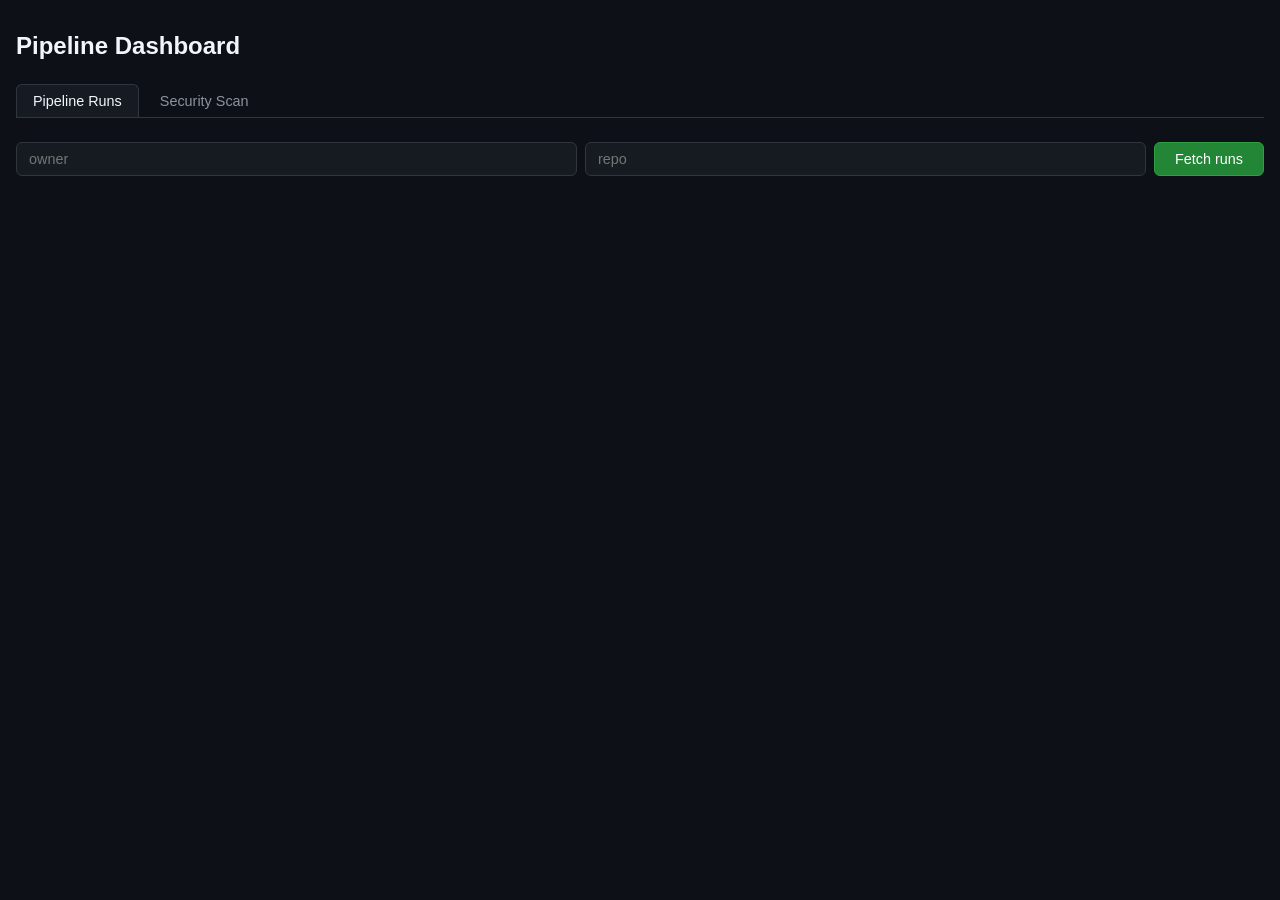
==== frontend/index.html @ 4208e796 "initial commit" ====
<!DOCTYPE html>
<html lang="en">
<head>
  <meta charset="UTF-8" />
  <meta name="viewport" content="width=device-width, initial-scale=1.0" />
  <title>Pipeline Dashboard</title>
  <link rel="stylesheet" href="css/styles.css" />
</head>
<body>
  <h1>Pipeline Dashboard</h1>

  <div class="tabs">
    <button class="tab active" onclick="showTab('pipelines')">Pipeline Runs</button>
    <button class="tab" onclick="showTab('security')">Security Scan</button>
  </div>

  <!-- Pipelines tab -->
  <div id="tab-pipelines">
    <div class="search-bar">
      <input id="owner" type="text" placeholder="owner" autocomplete="off" />
      <input id="repo"  type="text" placeholder="repo"  autocomplete="off" />
      <button id="fetchBtn" onclick="fetchRuns()">Fetch runs</button>
      <div class="spinner" id="spinner"></div>
    </div>
    <div id="message"></div>
    <div class="table-wrap">
      <table id="runsTable" style="display:none">
        <thead>
          <tr>
            <th>Run name</th>
            <th>Status</th>
            <th>Conclusion</th>
            <th>Branch</th>
            <th>Event</th>
            <th>Started</th>
          </tr>
        </thead>
        <tbody id="runsBody"></tbody>
      </table>
    </div>
  </div>

  <!-- Security tab -->
  <div id="tab-security" style="display:none">
    <div class="search-bar">
      <button onclick="fetchLatestScan()">Load Latest Scan</button>
      <div class="spinner" id="scanSpinner"></div>
    </div>
    <div id="scanMessage"></div>
    <div id="scanResults"></div>
  </div>

  <script src="js/app.js"></script>
</body>
</html>
---- frontend/css/styles.css ----
*, *::before, *::after { box-sizing: border-box; margin: 0; padding: 0; }

body {
  font-family: -apple-system, BlinkMacSystemFont, "Segoe UI", Roboto, sans-serif;
  background: #0d1117;
  color: #e6edf3;
  min-height: 100vh;
  padding: 2rem 1rem;
}

h1 {
  font-size: 1.5rem;
  font-weight: 600;
  margin-bottom: 1.5rem;
  color: #f0f6fc;
}

.search-bar {
  display: flex;
  gap: 0.5rem;
  margin-bottom: 1.5rem;
  flex-wrap: wrap;
}

.search-bar input {
  flex: 1;
  min-width: 140px;
  padding: 0.5rem 0.75rem;
  background: #161b22;
  border: 1px solid #30363d;
  border-radius: 6px;
  color: #e6edf3;
  font-size: 0.9rem;
  outline: none;
  transition: border-color 0.15s;
}

.search-bar input:focus { border-color: #388bfd; }

.search-bar button {
  padding: 0.5rem 1.25rem;
  background: #238636;
  border: 1px solid #2ea043;
  border-radius: 6px;
  color: #fff;
  font-size: 0.9rem;
  font-weight: 500;
  cursor: pointer;
  transition: background 0.15s;
}

.search-bar button:hover { background: #2ea043; }
.search-bar button:disabled { background: #1a4429; border-color: #1a4429; cursor: not-allowed; }

#message {
  font-size: 0.875rem;
  color: #8b949e;
  margin-bottom: 1rem;
  min-height: 1.25rem;
}

#message.error { color: #f85149; }

.table-wrap { overflow-x: auto; }

table {
  width: 100%;
  border-collapse: collapse;
  font-size: 0.875rem;
}

thead th {
  text-align: left;
  padding: 0.6rem 0.75rem;
  background: #161b22;
  border-bottom: 1px solid #30363d;
  color: #8b949e;
  font-weight: 500;
  white-space: nowrap;
}

tbody tr {
  border-bottom: 1px solid #21262d;
  transition: background 0.1s;
}

tbody tr:hover { background: #161b22; }

td {
  padding: 0.65rem 0.75rem;
  vertical-align: middle;
}

td a {
  color: #58a6ff;
  text-decoration: none;
}

td a:hover { text-decoration: underline; }

.badge {
  display: inline-block;
  padding: 0.2em 0.55em;
  border-radius: 2em;
  font-size: 0.75rem;
  font-weight: 500;
  text-transform: capitalize;
}

.badge-success    { background: #1a4429; color: #3fb950; }
.badge-failure    { background: #3d1c1c; color: #f85149; }
.badge-cancelled  { background: #2d2d2d; color: #8b949e; }
.badge-skipped    { background: #2d2d2d; color: #8b949e; }
.badge-in_progress { background: #1c2d3d; color: #388bfd; }
.badge-queued     { background: #1c2d3d; color: #388bfd; }
.badge-default    { background: #21262d; color: #e6edf3; }

.spinner {
  display: none;
  width: 18px; height: 18px;
  border: 2px solid #30363d;
  border-top-color: #388bfd;
  border-radius: 50%;
  animation: spin 0.7s linear infinite;
  margin-left: 0.5rem;
  vertical-align: middle;
}

@keyframes spin { to { transform: rotate(360deg); } }


.tabs {
  display: flex;
  gap: 0.25rem;
  margin-bottom: 1.5rem;
  border-bottom: 1px solid #30363d;
}

.tab {
  padding: 0.5rem 1rem;
  cursor: pointer;
  border: 1px solid transparent;
  border-bottom: none;
  border-radius: 6px 6px 0 0;
  font-size: 0.9rem;
  color: #8b949e;
  background: none;
}

.tab.active {
  color: #f0f6fc;
  background: #161b22;
  border-color: #30363d;
}

.finding {
  padding: 1rem;
  margin-bottom: 0.75rem;
  border-radius: 6px;
  border: 1px solid #30363d;
  background: #161b22;
}

.finding-header {
  display: flex;
  align-items: center;
  gap: 0.5rem;
  margin-bottom: 0.4rem;
  font-weight: 500;
}

.finding-file {
  font-size: 0.8rem;
  color: #8b949e;
  margin-bottom: 0.4rem;
  font-family: monospace;
}

.finding-recommendation {
  font-size: 0.85rem;
  color: #8b949e;
  margin-top: 0.4rem;
  padding-top: 0.4rem;
  border-top: 1px solid #21262d;
}
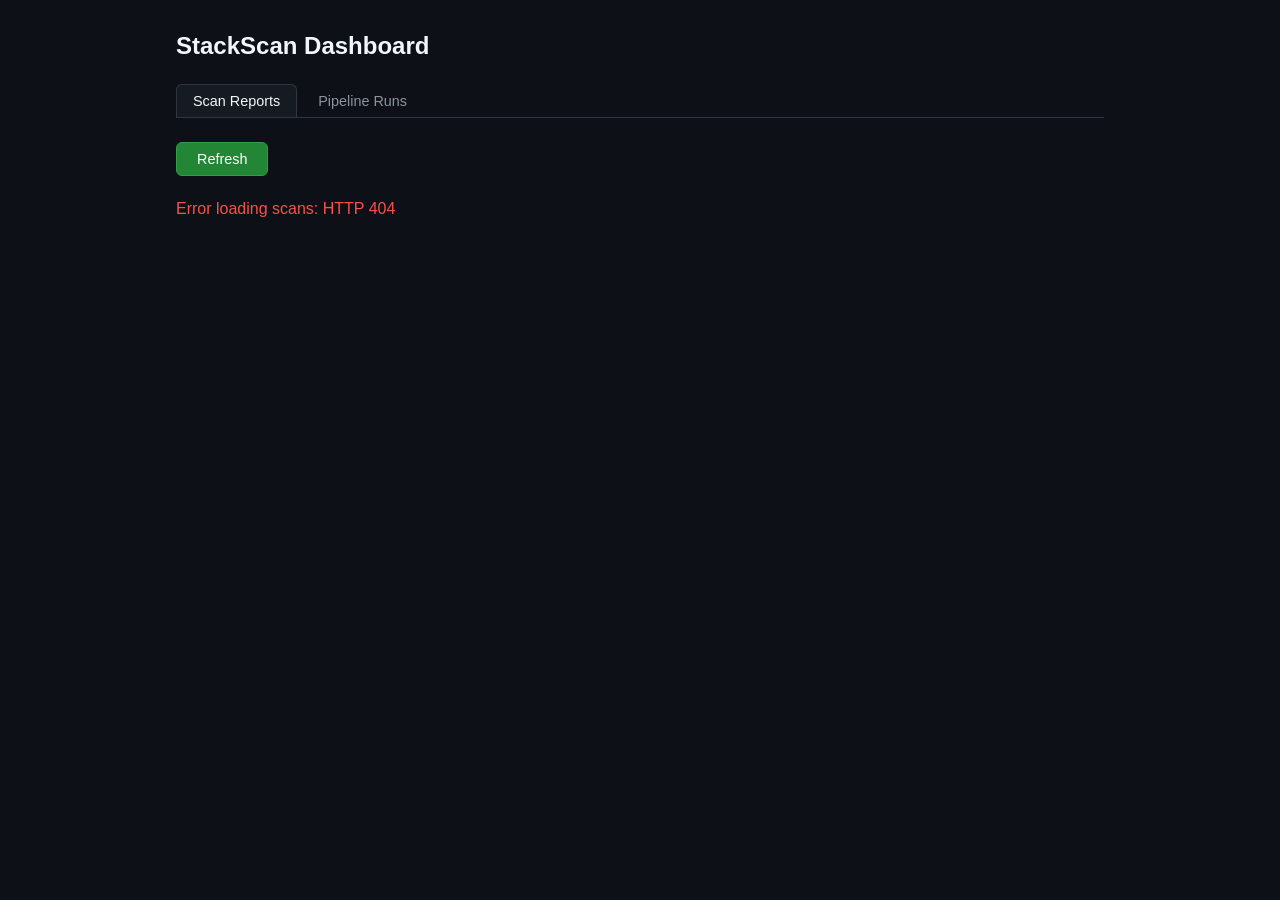
==== commit 97f9616a: "refactor: stackscan rewrite" ====
--- a/frontend/index.html
+++ b/frontend/index.html
@@ -3,19 +3,29 @@
 <head>
   <meta charset="UTF-8" />
   <meta name="viewport" content="width=device-width, initial-scale=1.0" />
-  <title>Pipeline Dashboard</title>
+  <title>StackScan Dashboard</title>
   <link rel="stylesheet" href="css/styles.css" />
 </head>
 <body>
-  <h1>Pipeline Dashboard</h1>
+  <h1>StackScan Dashboard</h1>
 
   <div class="tabs">
-    <button class="tab active" onclick="showTab('pipelines')">Pipeline Runs</button>
-    <button class="tab" onclick="showTab('security')">Security Scan</button>
+    <button class="tab active" onclick="showTab('scans')">Scan Reports</button>
+    <button class="tab" onclick="showTab('pipelines')">Pipeline Runs</button>
+  </div>
+
+  <!-- Scans tab -->
+  <div id="tab-scans">
+    <div class="search-bar">
+      <button onclick="loadScans()">Refresh</button>
+      <div class="spinner" id="scansSpinner"></div>
+    </div>
+    <div id="scansMessage"></div>
+    <div id="scansList"></div>
   </div>
 
   <!-- Pipelines tab -->
-  <div id="tab-pipelines">
+  <div id="tab-pipelines" style="display:none">
     <div class="search-bar">
       <input id="owner" type="text" placeholder="owner" autocomplete="off" />
       <input id="repo"  type="text" placeholder="repo"  autocomplete="off" />
@@ -40,16 +50,7 @@
     </div>
   </div>
 
-  <!-- Security tab -->
-  <div id="tab-security" style="display:none">
-    <div class="search-bar">
-      <button onclick="fetchLatestScan()">Load Latest Scan</button>
-      <div class="spinner" id="scanSpinner"></div>
-    </div>
-    <div id="scanMessage"></div>
-    <div id="scanResults"></div>
-  </div>
-
   <script src="js/app.js"></script>
+  <script>loadScans();</script>
 </body>
 </html>
--- a/frontend/css/styles.css
+++ b/frontend/css/styles.css
@@ -6,6 +6,8 @@
   color: #e6edf3;
   min-height: 100vh;
   padding: 2rem 1rem;
+  max-width: 960px;
+  margin: 0 auto;
 }
 
 h1 {
@@ -15,11 +17,39 @@
   color: #f0f6fc;
 }
 
+h2 {
+  font-size: 1.1rem;
+  font-weight: 600;
+  color: #f0f6fc;
+}
+
+a { color: #58a6ff; text-decoration: none; }
+a:hover { text-decoration: underline; }
+
+code {
+  font-family: "SFMono-Regular", Consolas, monospace;
+  font-size: 0.85em;
+  background: #21262d;
+  padding: 0.1em 0.4em;
+  border-radius: 4px;
+}
+
+/* ── Breadcrumb ──────────────────────────────────────────────────────────── */
+
+.breadcrumb {
+  font-size: 0.875rem;
+  margin-bottom: 1.25rem;
+  color: #8b949e;
+}
+
+/* ── Search / action bar ─────────────────────────────────────────────────── */
+
 .search-bar {
   display: flex;
   gap: 0.5rem;
   margin-bottom: 1.5rem;
   flex-wrap: wrap;
+  align-items: center;
 }
 
 .search-bar input {
@@ -47,9 +77,10 @@
   font-weight: 500;
   cursor: pointer;
   transition: background 0.15s;
-}
-
-.search-bar button:hover { background: #2ea043; }
+  white-space: nowrap;
+}
+
+.search-bar button:hover    { background: #2ea043; }
 .search-bar button:disabled { background: #1a4429; border-color: #1a4429; cursor: not-allowed; }
 
 #message {
@@ -60,6 +91,49 @@
 }
 
 #message.error { color: #f85149; }
+
+/* ── Spinner ─────────────────────────────────────────────────────────────── */
+
+.spinner {
+  display: none;
+  width: 18px; height: 18px;
+  border: 2px solid #30363d;
+  border-top-color: #388bfd;
+  border-radius: 50%;
+  animation: spin 0.7s linear infinite;
+  flex-shrink: 0;
+  vertical-align: middle;
+}
+
+@keyframes spin { to { transform: rotate(360deg); } }
+
+/* ── Tabs ────────────────────────────────────────────────────────────────── */
+
+.tabs {
+  display: flex;
+  gap: 0.25rem;
+  margin-bottom: 1.5rem;
+  border-bottom: 1px solid #30363d;
+}
+
+.tab {
+  padding: 0.5rem 1rem;
+  cursor: pointer;
+  border: 1px solid transparent;
+  border-bottom: none;
+  border-radius: 6px 6px 0 0;
+  font-size: 0.9rem;
+  color: #8b949e;
+  background: none;
+}
+
+.tab.active {
+  color: #f0f6fc;
+  background: #161b22;
+  border-color: #30363d;
+}
+
+/* ── Pipeline table ──────────────────────────────────────────────────────── */
 
 .table-wrap { overflow-x: auto; }
 
@@ -91,12 +165,10 @@
   vertical-align: middle;
 }
 
-td a {
-  color: #58a6ff;
-  text-decoration: none;
-}
-
+td a { color: #58a6ff; text-decoration: none; }
 td a:hover { text-decoration: underline; }
+
+/* ── Badges ──────────────────────────────────────────────────────────────── */
 
 .badge {
   display: inline-block;
@@ -105,6 +177,7 @@
   font-size: 0.75rem;
   font-weight: 500;
   text-transform: capitalize;
+  white-space: nowrap;
 }
 
 .badge-success    { background: #1a4429; color: #3fb950; }
@@ -115,71 +188,165 @@
 .badge-queued     { background: #1c2d3d; color: #388bfd; }
 .badge-default    { background: #21262d; color: #e6edf3; }
 
-.spinner {
-  display: none;
-  width: 18px; height: 18px;
-  border: 2px solid #30363d;
-  border-top-color: #388bfd;
-  border-radius: 50%;
-  animation: spin 0.7s linear infinite;
-  margin-left: 0.5rem;
-  vertical-align: middle;
-}
-
-@keyframes spin { to { transform: rotate(360deg); } }
-
-
-.tabs {
-  display: flex;
-  gap: 0.25rem;
+/* Severity-specific badges */
+.badge-critical   { background: #3d0c0c; color: #ff7b72; border: 1px solid #6e1f1f; }
+.badge-medium     { background: #2d2010; color: #e3b341; }
+
+/* ── Scan cards (index page) ─────────────────────────────────────────────── */
+
+.scan-card {
+  background: #161b22;
+  border: 1px solid #30363d;
+  border-radius: 8px;
+  padding: 1rem 1.25rem;
+  margin-bottom: 0.75rem;
+  transition: border-color 0.15s;
+}
+
+.scan-card:hover { border-color: #58a6ff; }
+
+.scan-card-header {
+  display: flex;
+  justify-content: space-between;
+  align-items: baseline;
+  gap: 0.5rem;
+  margin-bottom: 0.4rem;
+  flex-wrap: wrap;
+}
+
+.scan-card-title {
+  font-weight: 600;
+  font-size: 0.95rem;
+  color: #58a6ff;
+}
+
+.scan-card-date {
+  font-size: 0.8rem;
+  color: #8b949e;
+  white-space: nowrap;
+}
+
+.scan-card-meta {
+  font-size: 0.8rem;
+  color: #8b949e;
+  margin-bottom: 0.5rem;
+  display: flex;
+  gap: 0.75rem;
+  align-items: center;
+  flex-wrap: wrap;
+}
+
+.sha { color: #8b949e; }
+
+.finding-count { color: #8b949e; }
+
+.scan-card-severities {
+  display: flex;
+  flex-wrap: wrap;
+  gap: 0.4rem;
+  align-items: center;
+}
+
+.sev-count {
+  font-size: 0.75rem;
+  color: #8b949e;
+}
+
+.clean { color: #3fb950; font-size: 0.875rem; }
+
+/* ── Scan detail page ────────────────────────────────────────────────────── */
+
+.scan-meta {
+  font-size: 0.875rem;
+  color: #8b949e;
+  margin-bottom: 1.25rem;
+  display: flex;
+  flex-wrap: wrap;
+  gap: 0.5rem;
+  align-items: center;
+}
+
+.scan-id-label { color: #8b949e; }
+
+.summary-bar {
+  display: flex;
+  flex-wrap: wrap;
+  gap: 0.5rem;
+  align-items: center;
+  background: #161b22;
+  border: 1px solid #30363d;
+  border-radius: 8px;
+  padding: 0.75rem 1rem;
   margin-bottom: 1.5rem;
+  font-size: 0.9rem;
+}
+
+/* ── Scanner sections ────────────────────────────────────────────────────── */
+
+.scanner-section { margin-bottom: 2rem; }
+
+.scanner-heading {
+  display: flex;
+  align-items: center;
+  gap: 0.5rem;
+  margin-bottom: 0.75rem;
+  padding-bottom: 0.5rem;
   border-bottom: 1px solid #30363d;
-}
-
-.tab {
-  padding: 0.5rem 1rem;
-  cursor: pointer;
-  border: 1px solid transparent;
-  border-bottom: none;
-  border-radius: 6px 6px 0 0;
-  font-size: 0.9rem;
-  color: #8b949e;
-  background: none;
-}
-
-.tab.active {
-  color: #f0f6fc;
-  background: #161b22;
-  border-color: #30363d;
-}
+  text-transform: capitalize;
+}
+
+.scanner-count {
+  font-size: 0.8rem;
+  font-weight: 400;
+  color: #8b949e;
+  background: #21262d;
+  padding: 0.1em 0.5em;
+  border-radius: 2em;
+}
+
+/* ── Findings ────────────────────────────────────────────────────────────── */
 
 .finding {
   padding: 1rem;
-  margin-bottom: 0.75rem;
+  margin-bottom: 0.6rem;
   border-radius: 6px;
   border: 1px solid #30363d;
   background: #161b22;
 }
 
+.finding-critical { border-left: 3px solid #ff7b72; }
+.finding-high     { border-left: 3px solid #f85149; }
+.finding-medium   { border-left: 3px solid #e3b341; }
+.finding-low      { border-left: 3px solid #388bfd; }
+.finding-info     { border-left: 3px solid #8b949e; }
+
 .finding-header {
   display: flex;
   align-items: center;
-  gap: 0.5rem;
+  flex-wrap: wrap;
+  gap: 0.4rem;
   margin-bottom: 0.4rem;
-  font-weight: 500;
-}
+}
+
+.finding-category {
+  font-size: 0.75rem;
+  color: #8b949e;
+  background: #21262d;
+  padding: 0.1em 0.5em;
+  border-radius: 2em;
+}
+
+.finding-title { font-size: 0.9rem; }
 
 .finding-file {
   font-size: 0.8rem;
   color: #8b949e;
   margin-bottom: 0.4rem;
-  font-family: monospace;
-}
-
-.finding-recommendation {
-  font-size: 0.85rem;
-  color: #8b949e;
-  margin-top: 0.4rem;
-  padding-top: 0.4rem;
-  border-top: 1px solid #21262d;
-}+  font-family: "SFMono-Regular", Consolas, monospace;
+}
+
+.finding-detail {
+  font-size: 0.875rem;
+  color: #c9d1d9;
+  line-height: 1.5;
+}
